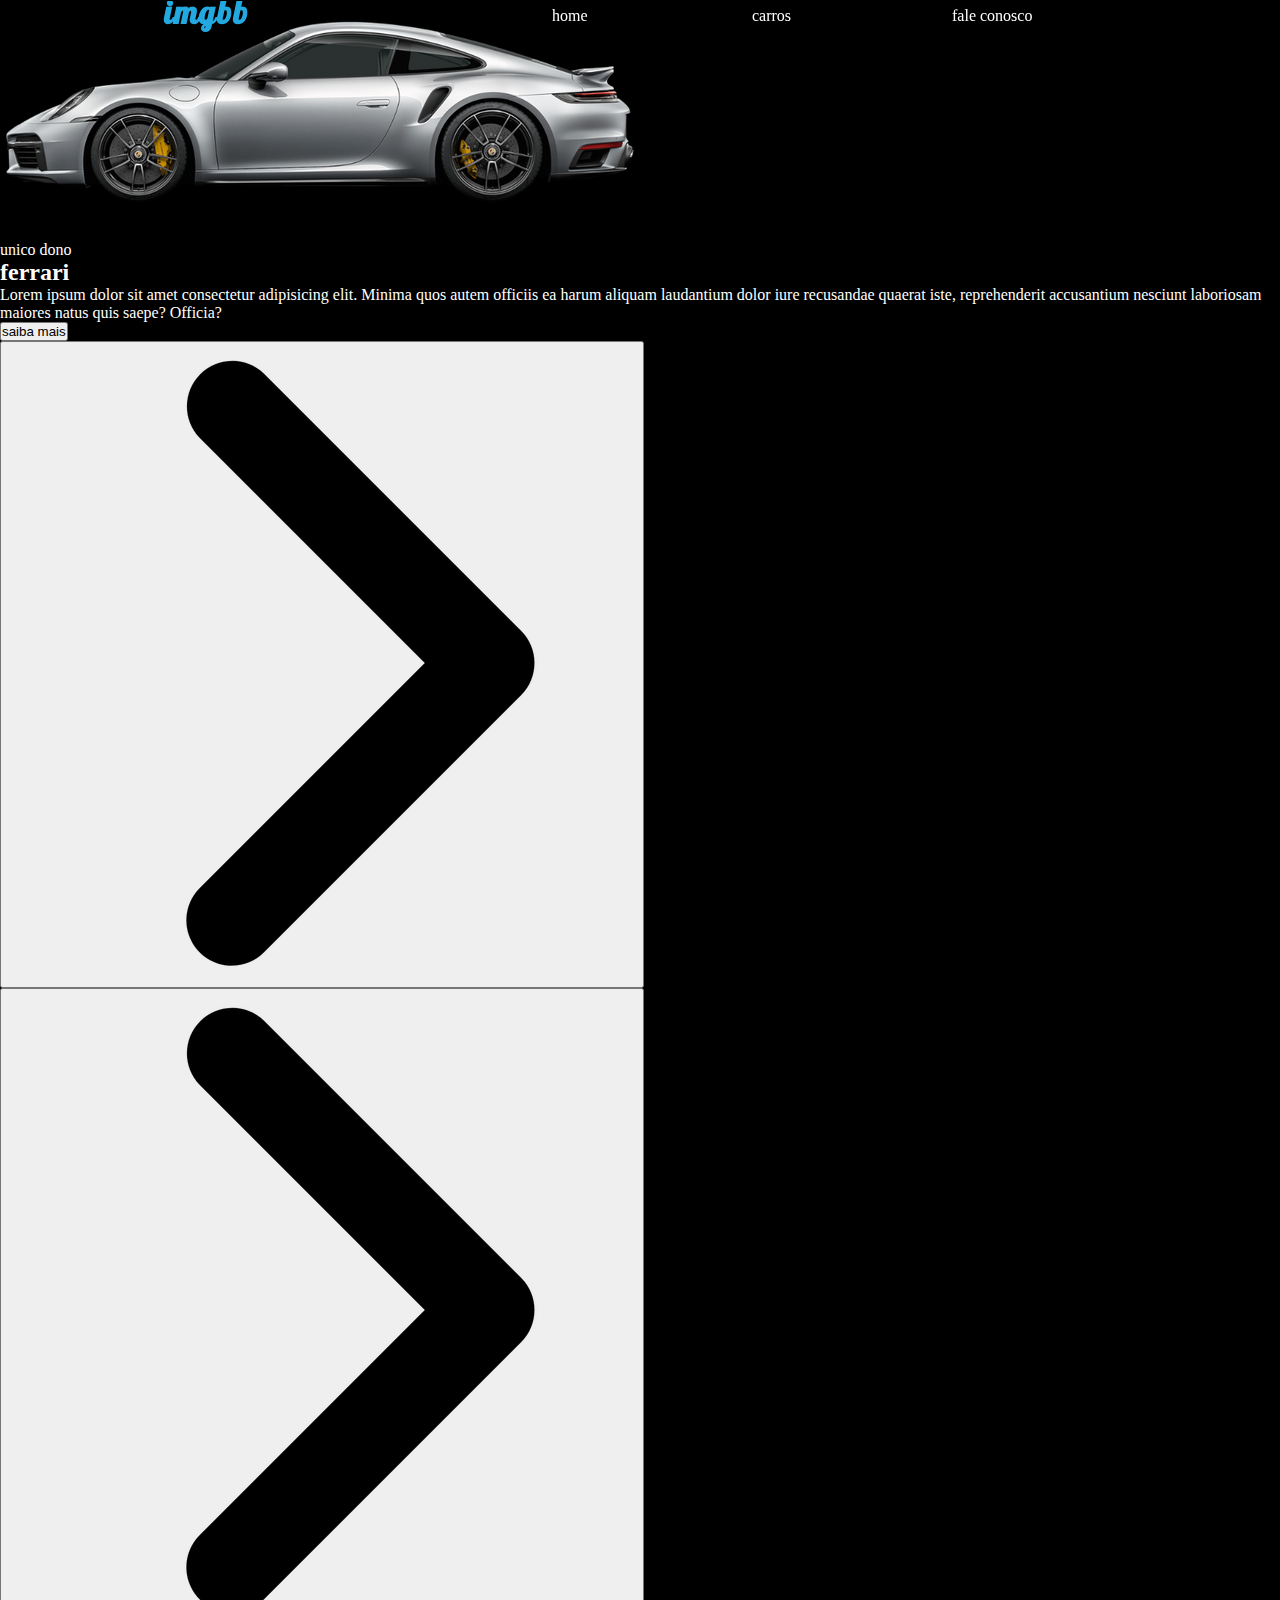
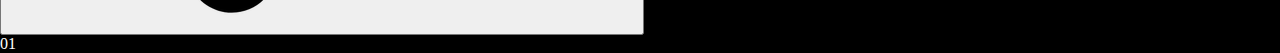
==== hotsite/index.html @ a7c3ce55 "começo do hotsite" ====
<!DOCTYPE html>
<html lang="en">
<head>
    <meta charset="UTF-8">
    <meta http-equiv="X-UA-Compatible" content="IE=edge">
    <meta name="viewport" content="width=device-width, initial-scale=1.0">
    <title>Document</title>
    <link rel="stylesheet" href="./style.css">
</head>
<body>
    <header>
        <img src="./img/logo.png" alt="logo fp">
        <nav>
            <ul>
                <li>home</li>
                <li>carros</li>
                <li>fale conosco</li>
            </ul>
        </nav>
    </header>


    <section>

        <div class="list">
            <div class="item">
                <div class="car-img">
                    <img src="./img/1.png" alt="imagem carro">
                </div>
                <div class="content">
                    <p class="car-information">
                        unico dono
                    </p>
                    <h2>
                        ferrari
                    </h2>
                    <p class="description">
                        Lorem ipsum dolor sit amet consectetur adipisicing elit. Minima quos autem officiis ea harum aliquam laudantium dolor iure recusandae quaerat iste, reprehenderit accusantium nesciunt laboriosam maiores natus quis saepe? Officia?
                    </p>   
                    <button>
                        saiba mais
                    </button> 
                </div>
            </div>
        </div>

        <div class="arrows">
            <button><img src="./img/arrow.png" alt="seta esquerda"></button>
            <button><img src="./img/arrow.png" alt="seta direita"></button>

        </div>

        <div class="indicators">
            <div class="number">01</div>
            <ul>
                <li class="active"></li>
                <li ></li>
                <li ></li>
            </ul>
        </div>

    </section>

</body>
</html>
---- hotsite/style.css ----
*{
    margin: 0;
    padding: 0;
    box-sizing: border-box;
    list-style: none;
}

body{
    background-color: #000000;
    color: #ffffff;
    font-size: 16px;
}

header{
    position:fixed;
    width: 80vw;
    left: 50%;
    transform: translatex(-50%);
    display: grid;
    align-items: center;
    grid-template-columns: 1fr 600px;
    gap: 10%;

    & img {
        d
    }

    & nav{
        & ul{
            display: grid;
            grid-template-columns:repeat(3,200px)

        }

    }
}
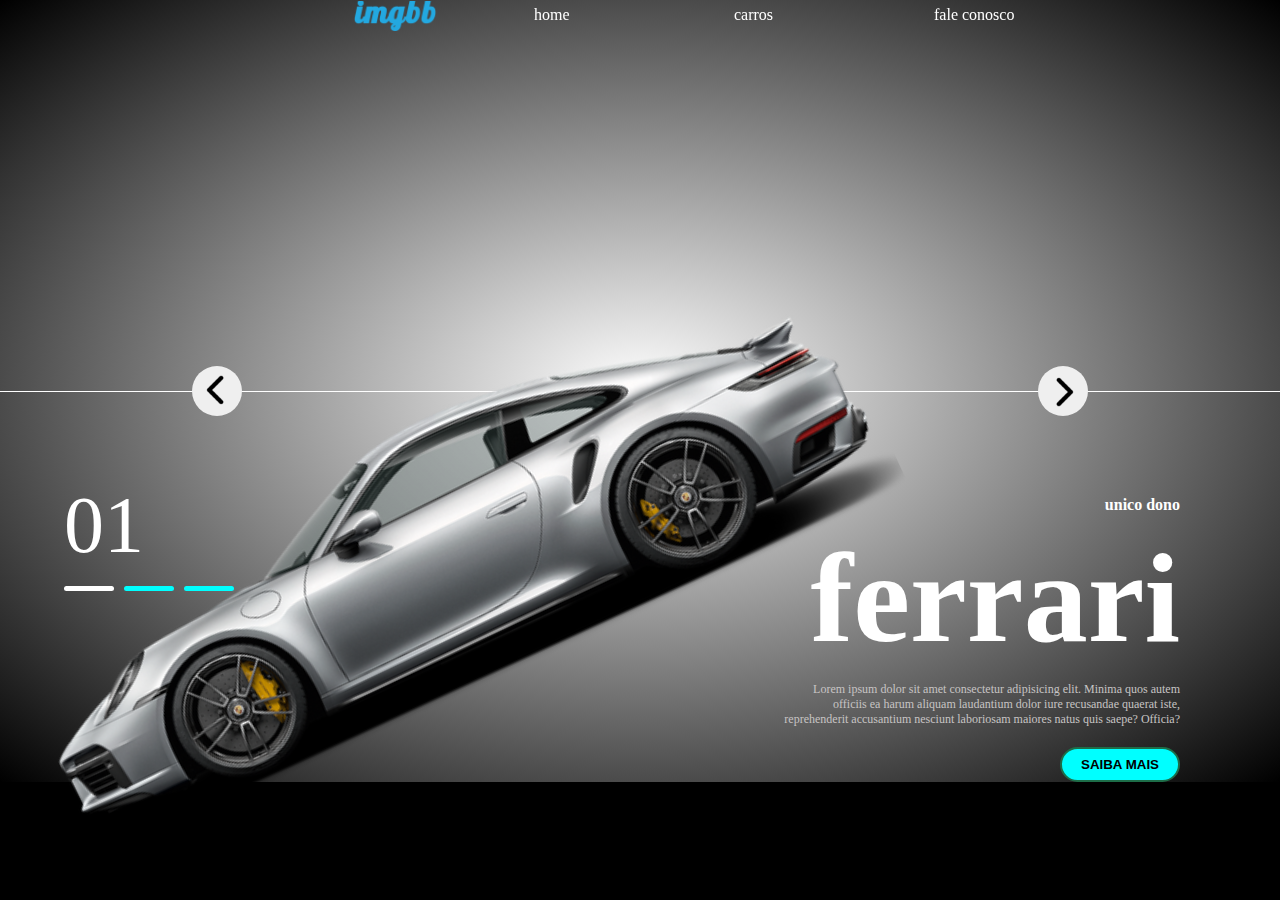
==== commit 50dea703: "mais css do hot site" ====
--- a/hotsite/index.html
+++ b/hotsite/index.html
@@ -37,7 +37,7 @@
                     <p class="description">
                         Lorem ipsum dolor sit amet consectetur adipisicing elit. Minima quos autem officiis ea harum aliquam laudantium dolor iure recusandae quaerat iste, reprehenderit accusantium nesciunt laboriosam maiores natus quis saepe? Officia?
                     </p>   
-                    <button>
+                    <button class="information">
                         saiba mais
                     </button> 
                 </div>
@@ -47,7 +47,6 @@
         <div class="arrows">
             <button><img src="./img/arrow.png" alt="seta esquerda"></button>
             <button><img src="./img/arrow.png" alt="seta direita"></button>
-
         </div>
 
         <div class="indicators">
--- a/hotsite/style.css
+++ b/hotsite/style.css
@@ -1,36 +1,179 @@
-*{
+* {
     margin: 0;
     padding: 0;
     box-sizing: border-box;
     list-style: none;
 }
 
-body{
+body {
     background-color: #000000;
     color: #ffffff;
     font-size: 16px;
+    overflow: hidden;
 }
 
-header{
-    position:fixed;
-    width: 80vw;
+header {
+    position: fixed;
+    width: 50vw;
     left: 50%;
-    transform: translatex(-50%);
+    transform: translateX(-50%);
     display: grid;
     align-items: center;
     grid-template-columns: 1fr 600px;
     gap: 10%;
+    z-index: 2;
+}
 
-    & img {
-        d
-    }
+header img {
+    width: 150px;
+}
 
-    & nav{
-        & ul{
-            display: grid;
-            grid-template-columns:repeat(3,200px)
+header nav ul {
+    display: grid;
+    grid-template-columns: repeat(3, 200px);
+}
 
-        }
 
-    }
+
+section {
+    background-image: radial-gradient(rgb(255, 255, 255),rgb(0, 0, 0));
+    height: 782px;
+    position: relative;
+}
+
+section .list::before {
+    width: 20vw;
+    height: 100%;
+    margin: auto;
+    position: relative;
+    content: '';
+    position: absolute;
+    height: 200px;
+    width: 100%;
+    top: 50%;
+    border-top:1px solid #fff ;
+}
+section .item {
+    position: absolute;
+    inset: 0;
+}
+
+section .content {
+    position: absolute;
+    right: 100px;
+    width: 70%;
+    height: 100%;
+    display: flex;
+    flex-direction: column;
+    justify-content: end;
+    align-items: end;
+    gap: 20px;
+}
+
+section .content .car-information {
+    font-weight: bold;
+}
+
+section .content h2 {
+    font-size: 8em;
+    line-height: 1em;
+}
+
+section .content .description {
+    color: #c7c4c4;
+    font-size: 12px;
+    text-align: right;
+    max-width: 400px;
+}
+
+section .content .information{
+    border-radius: 30px;
+    height: 35px;
+    width: 120px;
+    text-transform: uppercase;
+    border: 2px solid #1d6d48;
+    background-color: aqua;
+    color: #000000;
+    cursor: pointer;
+    font-weight: bold;
+}
+
+section .car-img {
+    position: absolute;
+    top: 50%;
+    transform: rotateY(-50%);
+    width: 70%;
+}
+
+section .car-img img {
+    width: 100%;
+    transform: rotate(-25deg);
+}
+
+section .arrows{
+    width: 70vw;
+    position: absolute;
+    top: 50%;
+    left: 50%;
+    transform: translate(-50%,-25px);
+    display: flex;
+    justify-content: space-between;
+
+}
+
+section .arrows button:hover{
+    background-color: aqua;
+}
+
+section .arrows button img {
+    width: 30px;
+    margin-top: 4px;
+    cursor: pointer;
+}
+
+section .arrows button:nth-child(1){
+    transform: scale(-1);
+}
+
+section .arrows button{
+    top: 50%;
+    width: 50px;
+    height: 50px;
+    border-radius: 50%;
+    border: none;
+    cursor: pointer;
+}
+
+section .indicators {
+    position: absolute;
+    top: 50%;
+    left: 5%;
+    transform: rotateX(-50%);
+    height: 200px;
+    width: 90vw;
+    display: flex;
+    flex-direction: column;
+    justify-content: end;
+    gap: 15px;
+}
+
+section .indicators .number {
+    font-size:5em ;
+}
+
+section .indicators ul {
+    display: flex;
+    gap: 10px;
+}
+
+section .indicators ul li {
+    width: 50px;
+    height: 5px;
+    background-color:aqua ;
+    border-radius: 5px;
+    transition: 0.5s;
+}
+
+section .indicators ul .active {
+    background-color: #fff;
 }